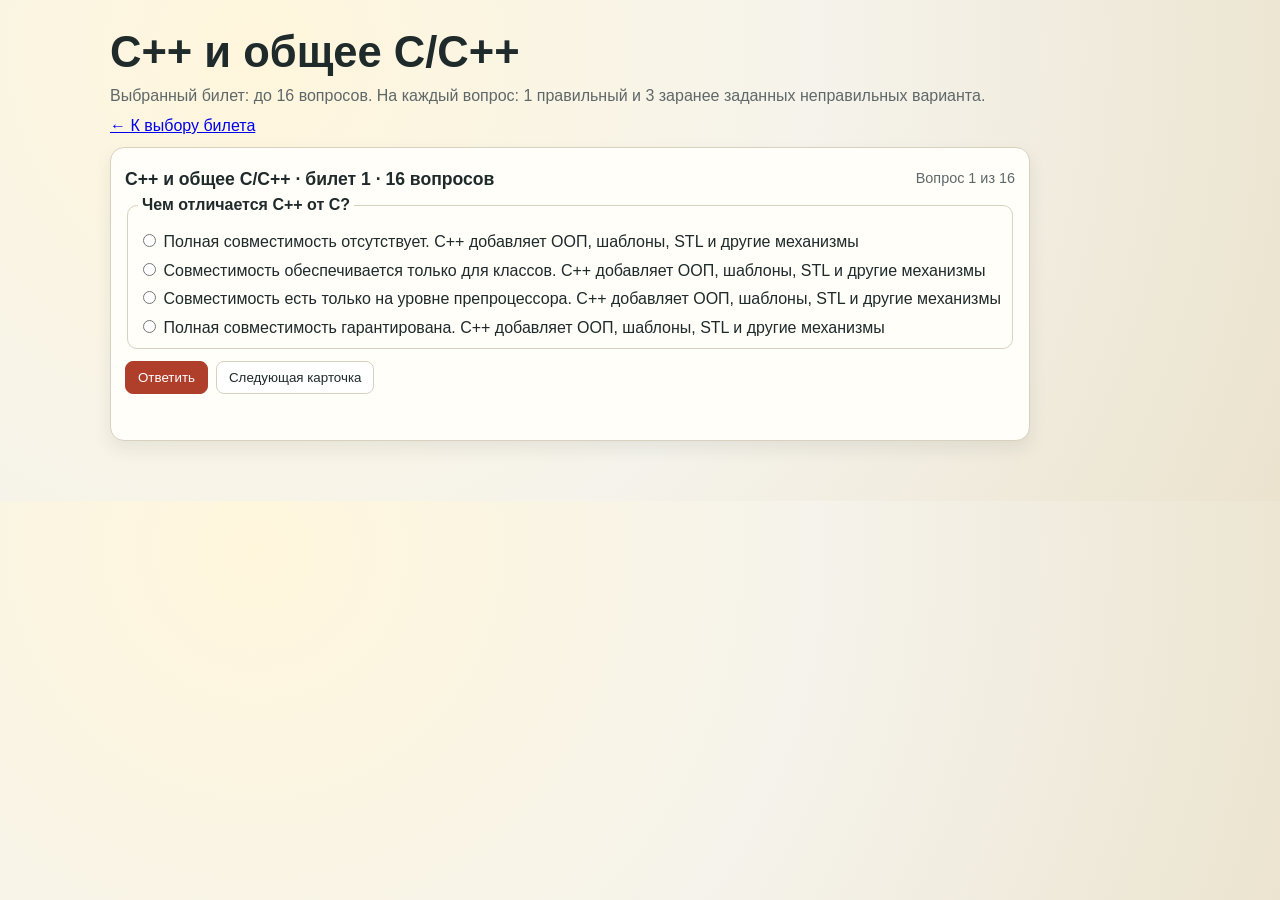
==== c.html @ b97b74e3 "initial commit" ====
﻿<!doctype html>
<html lang="ru">
<head>
  <meta charset="UTF-8" />
  <meta name="viewport" content="width=device-width, initial-scale=1.0" />
  <meta name="theme-color" content="#af3e2a" />
  <title>ГИА — C++ и общее C/C++</title>
  <link rel="manifest" href="./manifest.webmanifest" />
  <link rel="icon" href="./icon.svg" type="image/svg+xml" />
  <link rel="stylesheet" href="./styles.css" />
</head>
<body>
  <main class="page">
    <header class="hero">
      <h1>C++ и общее C/C++</h1>
      <p>Выбранный билет: до 16 вопросов. На каждый вопрос: 1 правильный и 3 заранее заданных неправильных варианта.</p>
      <p><a href="./index.html">← К выбору билета</a></p>
    </header>

    <section id="quiz-host"></section>
  </main>

  <script>
    window.QUIZ_FILE = 'C.csv';
    window.QUIZ_CATEGORY = 'cpp';
  </script>
  <script src="./embedded-data.js"></script>
  <script src="./quiz-categories.js"></script>
  <script src="./quiz-page.js" defer></script>
  <script src="./pwa.js" defer></script>
</body>
</html>
---- styles.css ----
﻿:root {
  --bg: #f5f3eb;
  --ink: #1f2a2b;
  --panel: #fffef9;
  --muted: #5f6869;
  --accent: #af3e2a;
  --ok: #1f7d48;
  --bad: #9a2534;
  --line: #d9d1bf;
}

* { box-sizing: border-box; }

body {
  margin: 0;
  font-family: "IBM Plex Sans", "Segoe UI", sans-serif;
  color: var(--ink);
  background: radial-gradient(circle at 20% 10%, #fff6dc 0, var(--bg) 50%, #ebe3ce 100%);
}

.page { max-width: 1100px; margin: 0 auto; padding: 28px 20px 60px; }
.hero h1 { margin: 0; font-size: clamp(1.8rem, 3.4vw, 2.8rem); }
.hero p { margin: 10px 0 12px; color: var(--muted); }

.cards { display: grid; gap: 16px; grid-template-columns: repeat(auto-fit, minmax(280px, 1fr)); }
.menu-cards { margin-top: 18px; }
.ticket-menu { display: grid; gap: 26px; margin-top: 18px; }
.ticket-section { padding-top: 4px; }
.section-head h2 { margin: 0; font-size: 1.25rem; }
.menu-card {
  display: block;
  padding: 16px;
  border: 1px solid var(--line);
  border-radius: 12px;
  background: var(--panel);
  color: var(--ink);
  text-decoration: none;
  font-weight: 600;
}
.ticket-card { display: grid; gap: 6px; }
.ticket-card small { color: var(--muted); font-weight: 500; }
.marathon-card { border-color: var(--accent); }

.card { background: var(--panel); border: 1px solid var(--line); border-radius: 14px; padding: 14px; box-shadow: 0 8px 18px rgba(31, 42, 43, 0.08); }
.single-card { max-width: 920px; }
.card-head { display: flex; justify-content: space-between; gap: 12px; align-items: center; }
.card-title { margin: 0; font-size: 1.1rem; }
.meta { color: var(--muted); margin: 8px 0 10px; font-size: 0.9rem; }
.question { border: 1px solid var(--line); border-radius: 10px; padding: 10px; }
.question legend { padding: 0 4px; font-weight: 600; }
.option { display: block; margin-top: 7px; line-height: 1.35; }
.actions { display: flex; gap: 8px; margin-top: 12px; }

.btn { border: 1px solid var(--line); background: #fff; color: var(--ink); border-radius: 8px; padding: 8px 12px; cursor: pointer; }
.btn-primary { border-color: var(--accent); color: var(--accent); }
.btn-check { background: var(--accent); border-color: var(--accent); color: #fff; }
.result { min-height: 22px; margin: 10px 0 0; font-weight: 600; }
.good { color: var(--ok); }
.bad { color: var(--bad); }
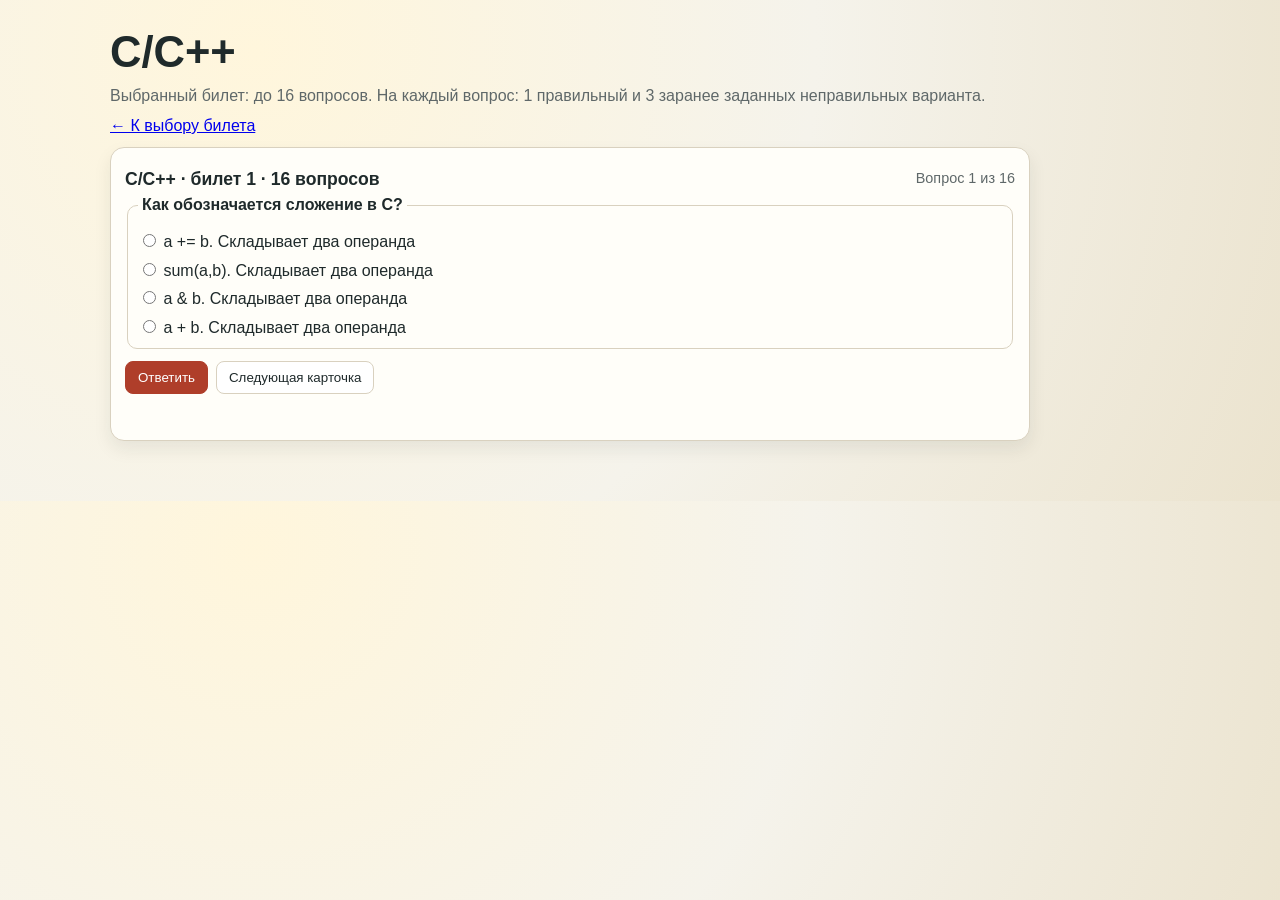
==== commit 2e82bb27: "c# section" ====
--- a/c.html
+++ b/c.html
@@ -4,7 +4,7 @@
   <meta charset="UTF-8" />
   <meta name="viewport" content="width=device-width, initial-scale=1.0" />
   <meta name="theme-color" content="#af3e2a" />
-  <title>ГИА — C++ и общее C/C++</title>
+  <title>ГИА — C/C++</title>
   <link rel="manifest" href="./manifest.webmanifest" />
   <link rel="icon" href="./icon.svg" type="image/svg+xml" />
   <link rel="stylesheet" href="./styles.css" />
@@ -12,7 +12,7 @@
 <body>
   <main class="page">
     <header class="hero">
-      <h1>C++ и общее C/C++</h1>
+      <h1>C/C++</h1>
       <p>Выбранный билет: до 16 вопросов. На каждый вопрос: 1 правильный и 3 заранее заданных неправильных варианта.</p>
       <p><a href="./index.html">← К выбору билета</a></p>
     </header>
@@ -22,7 +22,7 @@
 
   <script>
     window.QUIZ_FILE = 'C.csv';
-    window.QUIZ_CATEGORY = 'cpp';
+    window.QUIZ_CATEGORY = 'c-cpp';
   </script>
   <script src="./embedded-data.js"></script>
   <script src="./quiz-categories.js"></script>
